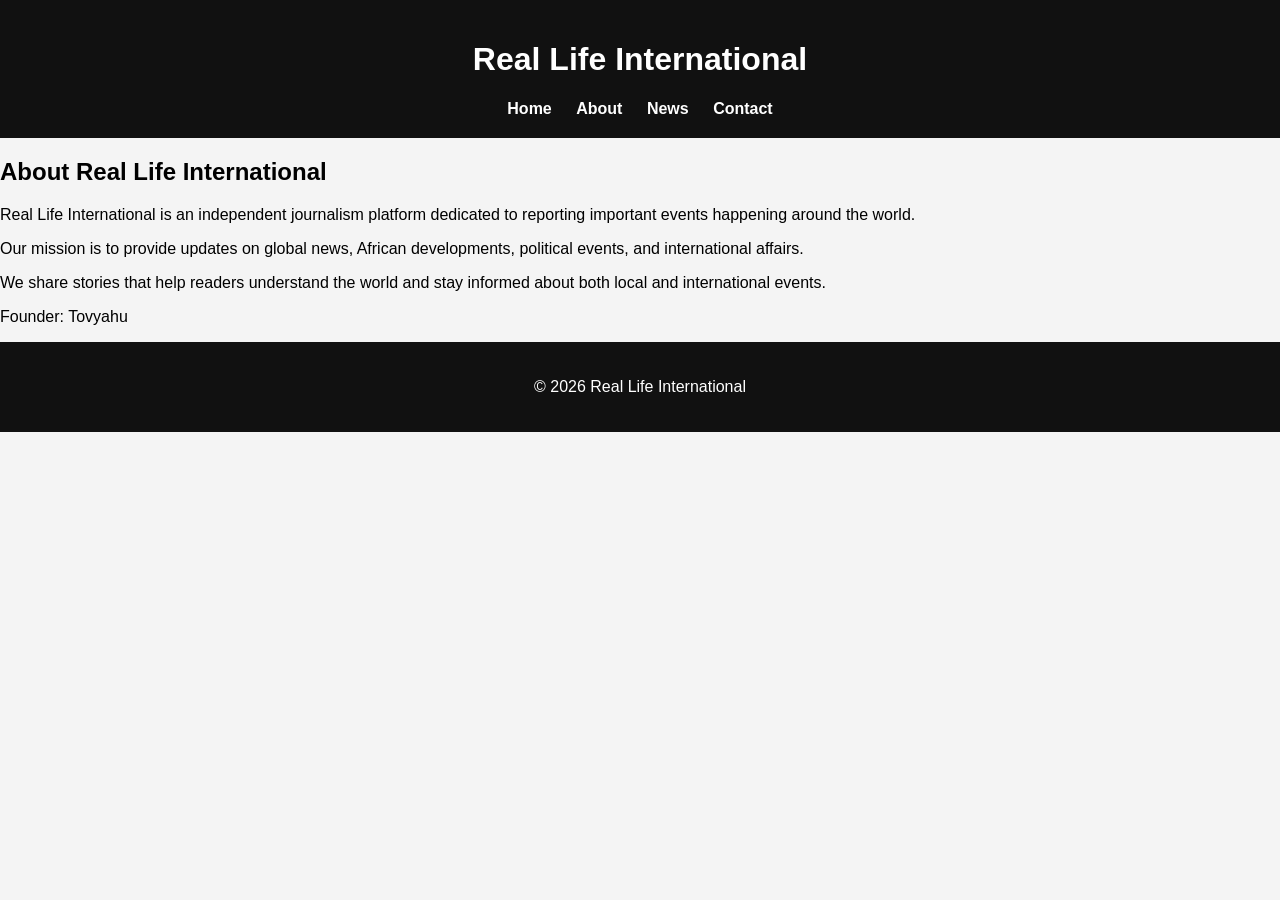
==== about.html @ 61add817 "Add files via upload" ====
<!DOCTYPE html>
<html lang="en">

<head>
<meta charset="UTF-8">
<meta name="viewport" content="width=device-width, initial-scale=1.0">
<title>About - Real Life International</title>
<link rel="stylesheet" href="style.css">
</head>

<body>

<header>
<h1>Real Life International</h1>
<nav>
<a href="index.html">Home</a>
<a href="about.html">About</a>
<a href="news.html">News</a>
<a href="contact.html">Contact</a>
</nav>
</header>

<section>
<h2>About Real Life International</h2>
<p>Real Life International is an independent journalism platform dedicated to reporting important events happening around the world.</p>
<p>Our mission is to provide updates on global news, African developments, political events, and international affairs.</p>
<p>We share stories that help readers understand the world and stay informed about both local and international events.</p>
<p>Founder: Tovyahu</p>
</section>

<footer>
<p>© 2026 Real Life International</p>
</footer>

</body>
</html>
---- style.css ----
body{
font-family:Arial;
margin:0;
background:#f4f4f4;
}

header{
background:#111;
color:white;
padding:20px;
text-align:center;
}

nav a{
color:white;
margin:10px;
text-decoration:none;
font-weight:bold;
}

nav a:hover{
color:gold;
}

.breaking-news{
background:red;
color:white;
padding:10px;
font-weight:bold;
}

.breaking-news .label{
background:black;
padding:5px 10px;
margin-right:10px;
}

marquee{
color:white;
}

.hero{
background:white;
padding:60px;
text-align:center;
}

.news{
padding:40px;
}

.news-grid{
display:grid;
grid-template-columns:repeat(auto-fit,minmax(250px,1fr));
gap:20px;
}

.card{
background:white;
padding:20px;
border-radius:8px;
box-shadow:0 0 10px rgba(0,0,0,0.1);
}

.card h3{
margin-top:0;
}

.card a{
text-decoration:none;
color:blue;
font-weight:bold;
}

.facebook-news{
padding:40px;
text-align:center;
background:white;
}

.facebook-news h2{
margin-bottom:20px;
}

input, textarea{
width:100%;
padding:10px;
margin-top:10px;
}

button{
padding:10px 20px;
margin-top:10px;
background:black;
color:white;
border:none;
}

footer{
background:#111;
color:white;
text-align:center;
padding:20px;
}
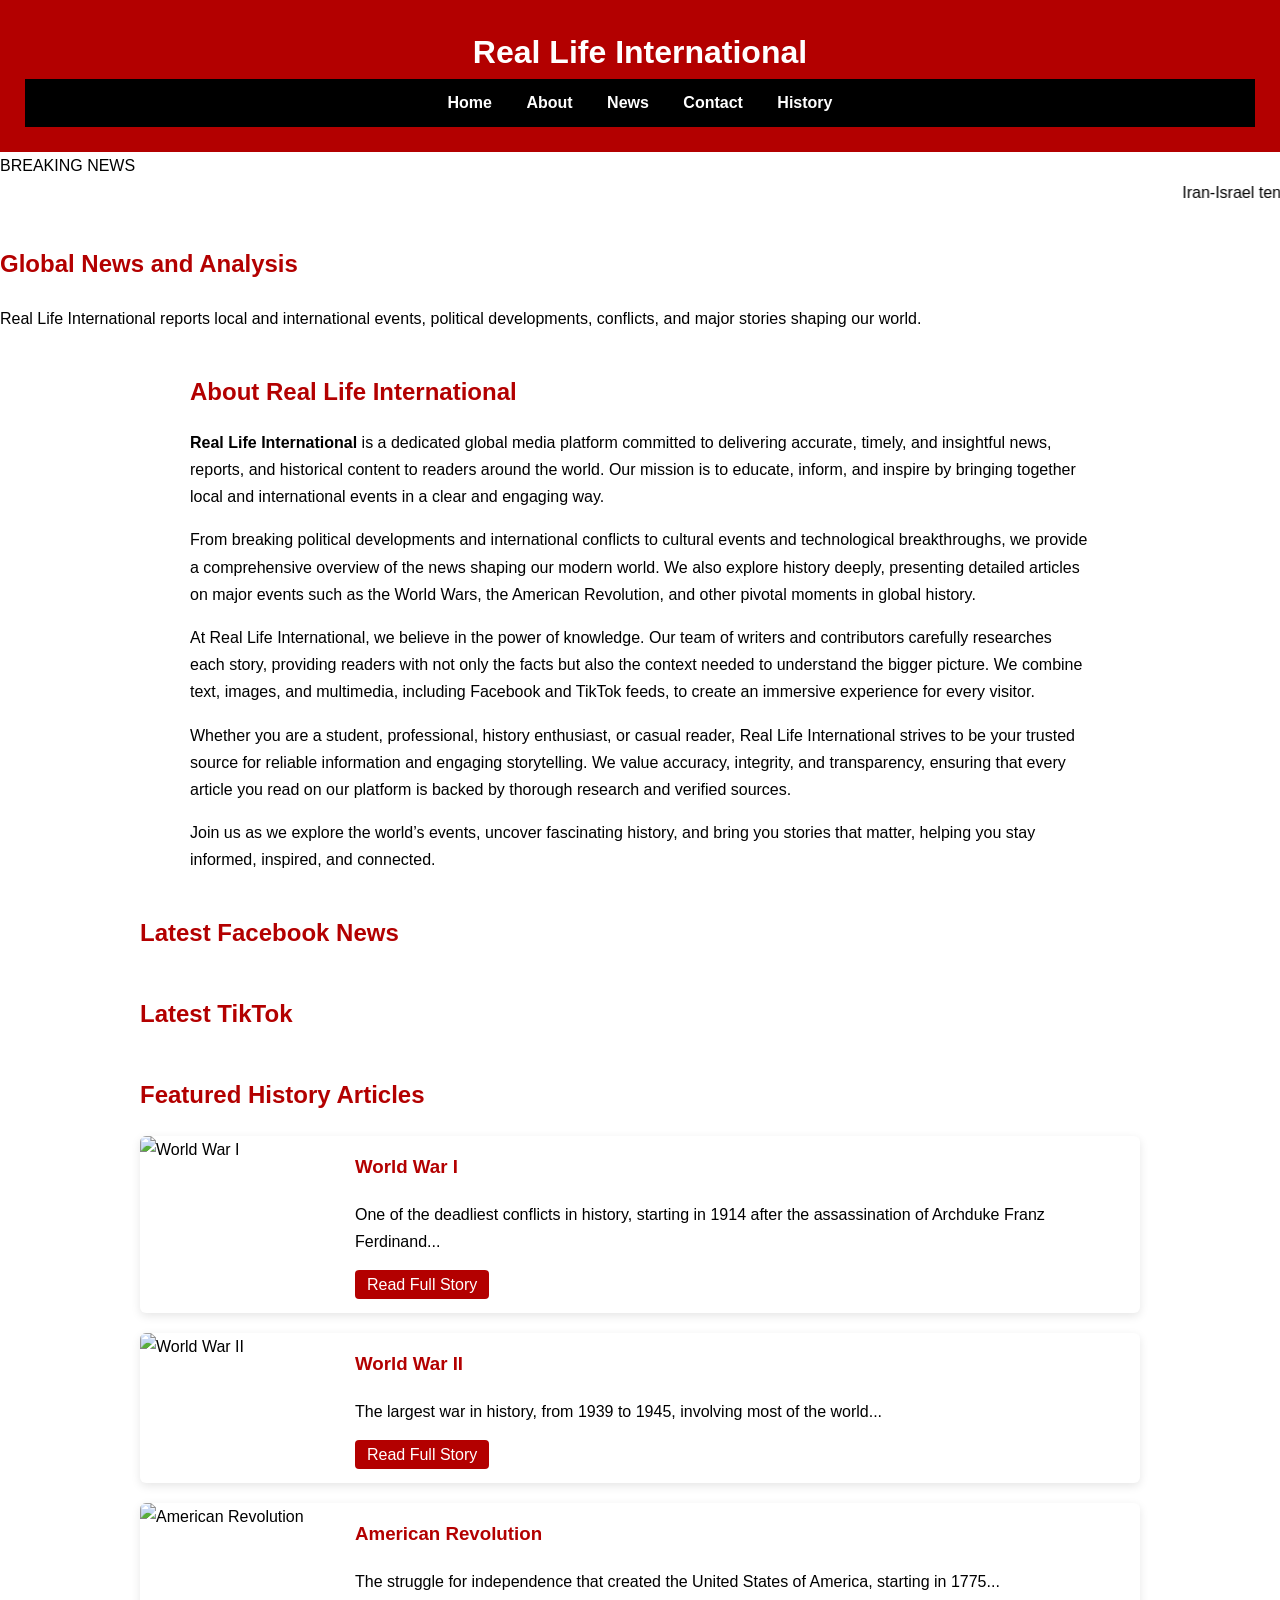
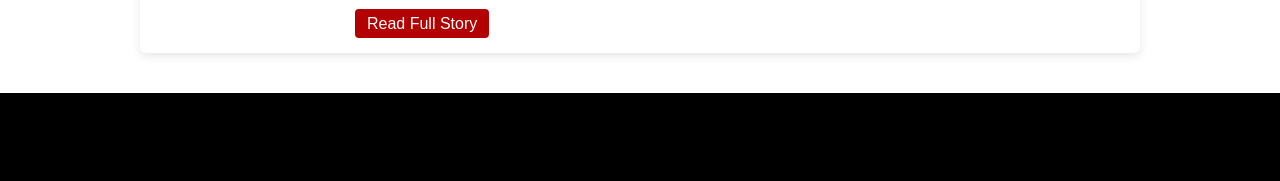
==== commit 12335fd9: "Add files via upload Update contact page and site content"" ====
--- a/about.html
+++ b/about.html
@@ -4,8 +4,137 @@
 <head>
 <meta charset="UTF-8">
 <meta name="viewport" content="width=device-width, initial-scale=1.0">
-<title>About - Real Life International</title>
+<title>Real Life International</title>
 <link rel="stylesheet" href="style.css">
+<style>
+/* RED & BLACK THEME */
+body {
+  font-family: Arial, sans-serif;
+  margin: 0;
+  background: #fff;
+  line-height: 1.7;
+  color: #000;
+}
+
+header {
+  background: #b30000;
+  color: white;
+  padding: 25px;
+  text-align: center;
+}
+
+nav {
+  background: #000;
+  padding: 10px 0;
+  text-align: center;
+}
+
+nav a {
+  color: #fff;
+  text-decoration: none;
+  margin: 0 15px;
+  font-weight: bold;
+}
+
+nav a:hover {
+  color: #ff3333;
+  text-decoration: underline;
+}
+
+.container {
+  max-width: 900px;
+  margin: auto;
+  padding: 20px;
+}
+
+h2 {
+  color: #b30000;
+  margin-top: 30px;
+}
+
+p {
+  margin-bottom: 15px;
+  color: #000;
+}
+
+footer {
+  background: #000;
+  color: #fff;
+  text-align: center;
+  padding: 15px;
+  margin-top: 40px;
+}
+
+.read-btn, button {
+  background: #b30000;
+  color: #fff;
+  padding: 6px 12px;
+  border-radius: 4px;
+  border: none;
+  text-decoration: none;
+  cursor: pointer;
+}
+
+.read-btn:hover, button:hover {
+  background: #ff3333;
+}
+
+/* History Articles Section */
+.history-articles {
+  max-width: 1000px;
+  margin: 40px auto;
+  padding: 0 20px;
+}
+
+.article-card {
+  background: #fff;
+  border-radius: 6px;
+  box-shadow: 0 3px 10px rgba(0,0,0,0.1);
+  overflow: hidden;
+  margin-bottom: 20px;
+  display: flex;
+  flex-direction: row;
+}
+
+.article-card img {
+  width: 200px;
+  height: 120px;
+  object-fit: cover;
+}
+
+.article-content {
+  padding: 15px;
+  flex: 1;
+}
+
+.article-content h3 {
+  margin-top: 0;
+  color: #b30000;
+}
+
+/* Facebook & TikTok Sections */
+.facebook-news, .tiktok-posts {
+  max-width: 1000px;
+  margin: 40px auto;
+  padding: 0 20px;
+}
+
+.facebook-news h2, .tiktok-posts h2 {
+  color: #b30000;
+  margin-bottom: 20px;
+}
+
+/* About Section */
+.about-section {
+  max-width: 900px;
+  margin: 40px auto;
+  padding: 0 20px;
+}
+.about-section h2 {
+  color: #b30000;
+  margin-bottom: 15px;
+}
+</style>
 </head>
 
 <body>
@@ -17,16 +146,103 @@
 <a href="about.html">About</a>
 <a href="news.html">News</a>
 <a href="contact.html">Contact</a>
+<a href="history.html">History</a>
 </nav>
 </header>
 
-<section>
+<!-- Breaking News Ticker -->
+<div class="breaking-news">
+<span class="label">BREAKING NEWS</span>
+<marquee>
+Iran-Israel tensions escalate • Global oil prices react • Africa economic outlook improves • Technology race intensifies • Real Life International reports live updates
+</marquee>
+</div>
+
+<!-- Hero Section -->
+<section class="hero">
+<h2>Global News and Analysis</h2>
+<p>Real Life International reports local and international events, political developments, conflicts, and major stories shaping our world.</p>
+</section>
+
+<!-- About Real Life International -->
+<section class="about-section">
 <h2>About Real Life International</h2>
-<p>Real Life International is an independent journalism platform dedicated to reporting important events happening around the world.</p>
-<p>Our mission is to provide updates on global news, African developments, political events, and international affairs.</p>
-<p>We share stories that help readers understand the world and stay informed about both local and international events.</p>
-<p>Founder: Tovyahu</p>
-</section>
+<p><strong>Real Life International</strong> is a dedicated global media platform committed to delivering accurate, timely, and insightful news, reports, and historical content to readers around the world. Our mission is to educate, inform, and inspire by bringing together local and international events in a clear and engaging way.</p>
+
+<p>From breaking political developments and international conflicts to cultural events and technological breakthroughs, we provide a comprehensive overview of the news shaping our modern world. We also explore history deeply, presenting detailed articles on major events such as the World Wars, the American Revolution, and other pivotal moments in global history.</p>
+
+<p>At Real Life International, we believe in the power of knowledge. Our team of writers and contributors carefully researches each story, providing readers with not only the facts but also the context needed to understand the bigger picture. We combine text, images, and multimedia, including Facebook and TikTok feeds, to create an immersive experience for every visitor.</p>
+
+<p>Whether you are a student, professional, history enthusiast, or casual reader, Real Life International strives to be your trusted source for reliable information and engaging storytelling. We value accuracy, integrity, and transparency, ensuring that every article you read on our platform is backed by thorough research and verified sources.</p>
+
+<p>Join us as we explore the world’s events, uncover fascinating history, and bring you stories that matter, helping you stay informed, inspired, and connected.</p>
+</section>
+
+<!-- Facebook News Feed -->
+<section class="facebook-news">
+<h2>Latest Facebook News</h2>
+<div class="fb-page"
+data-href="https://www.facebook.com/RealLifeinternational"
+data-tabs="timeline"
+data-width="500"
+data-height="700"
+data-small-header="false"
+data-adapt-container-width="true"
+data-hide-cover="false"
+data-show-facepile="true">
+</div>
+</section>
+
+<!-- TikTok Embed -->
+<section class="tiktok-posts">
+<h2>Latest TikTok</h2>
+<blockquote class="tiktok-embed" cite="https://www.tiktok.com/@reallifeinternational/video/1234567890123456789" 
+    data-video-id="1234567890123456789" style="max-width: 605px;min-width: 325px;" >
+    <section> </section>
+</blockquote>
+<script async src="https://www.tiktok.com/embed.js"></script>
+</section>
+
+<!-- History Articles Section -->
+<section class="history-articles">
+<h2>Featured History Articles</h2>
+
+<!-- World War I -->
+<div class="article-card">
+<img src="https://upload.wikimedia.org/wikipedia/commons/5/5c/WWI_Trench.jpg" alt="World War I">
+<div class="article-content">
+<h3><a href="articles/history-world-war-1.html" style="color:#b30000;text-decoration:none;">World War I</a></h3>
+<p>One of the deadliest conflicts in history, starting in 1914 after the assassination of Archduke Franz Ferdinand...</p>
+<a class="read-btn" href="articles/history-world-war-1.html">Read Full Story</a>
+</div>
+</div>
+
+<!-- World War II -->
+<div class="article-card">
+<img src="https://upload.wikimedia.org/wikipedia/commons/a/a3/Bundesarchiv_Bild_183-R76619%2C_Russland%2C_Kriegsschauplatz.jpg" alt="World War II">
+<div class="article-content">
+<h3><a href="articles/history-world-war-2.html" style="color:#b30000;text-decoration:none;">World War II</a></h3>
+<p>The largest war in history, from 1939 to 1945, involving most of the world...</p>
+<a class="read-btn" href="articles/history-world-war-2.html">Read Full Story</a>
+</div>
+</div>
+
+<!-- American Revolution -->
+<div class="article-card">
+<img src="https://upload.wikimedia.org/wikipedia/commons/1/15/Signing_of_the_Declaration_of_Independence.jpg" alt="American Revolution">
+<div class="article-content">
+<h3><a href="articles/history-american-revolution.html" style="color:#b30000;text-decoration:none;">American Revolution</a></h3>
+<p>The struggle for independence that created the United States of America, starting in 1775...</p>
+<a class="read-btn" href="articles/history-american-revolution.html">Read Full Story</a>
+</div>
+</div>
+
+</section>
+
+<div id="fb-root"></div>
+<script async defer crossorigin="anonymous"
+src="https://connect.facebook.net/en_US/sdk.js#xfbml=1&version=v18.0">
+</script>
 
 <footer>
 <p>© 2026 Real Life International</p>
--- a/style.css
+++ b/style.css
@@ -1,104 +1,89 @@
-body{
-font-family:Arial;
-margin:0;
-background:#f4f4f4;
+body {
+  font-family: Arial, sans-serif;
+  margin: 0;
+  background: #fff; /* keep background white for readability */
+  color: #000; /* default text color black */
+  line-height: 1.7;
 }
 
-header{
-background:#111;
-color:white;
-padding:20px;
-text-align:center;
+/* Header */
+header {
+  background: #b30000; /* dark red */
+  color: white;
+  padding: 25px;
+  text-align: center;
 }
 
-nav a{
-color:white;
-margin:10px;
-text-decoration:none;
-font-weight:bold;
+header h1 {
+  margin: 0;
 }
 
-nav a:hover{
-color:gold;
+/* Navigation Bar */
+nav {
+  background: #000; /* black nav bar */
+  text-align: center;
+  padding: 10px 0;
 }
 
-.breaking-news{
-background:red;
-color:white;
-padding:10px;
-font-weight:bold;
+nav a {
+  color: #fff; /* white text on black */
+  text-decoration: none;
+  margin: 0 15px;
+  font-weight: bold;
 }
 
-.breaking-news .label{
-background:black;
-padding:5px 10px;
-margin-right:10px;
+nav a:hover {
+  color: #ff3333; /* bright red on hover */
+  text-decoration: underline;
 }
 
-marquee{
-color:white;
+/* Buttons */
+.read-btn, button {
+  background: #b30000; /* dark red buttons */
+  color: #fff;
+  border: none;
+  padding: 6px 12px;
+  border-radius: 4px;
+  cursor: pointer;
+  text-decoration: none;
 }
 
-.hero{
-background:white;
-padding:60px;
-text-align:center;
+.read-btn:hover, button:hover {
+  background: #ff3333; /* bright red on hover */
 }
 
-.news{
-padding:40px;
+/* Section Titles */
+h2, .article-content h3 {
+  color: #b30000; /* dark red for headlines */
 }
 
-.news-grid{
-display:grid;
-grid-template-columns:repeat(auto-fit,minmax(250px,1fr));
-gap:20px;
+/* Footer */
+footer {
+  background: #000; /* black footer */
+  color: #fff;
+  text-align: center;
+  padding: 15px;
+  margin-top: 40px;
 }
 
-.card{
-background:white;
-padding:20px;
-border-radius:8px;
-box-shadow:0 0 10px rgba(0,0,0,0.1);
+/* Article Cards */
+.article-card {
+  background: #fff; /* white card background */
+  border-radius: 6px;
+  box-shadow: 0 3px 10px rgba(0,0,0,0.1);
+  overflow: hidden;
+  margin-bottom: 20px;
+  display: flex;
+  flex-direction: row;
 }
 
-.card h3{
-margin-top:0;
+.article-card img {
+  width: 200px;
+  height: 120px;
+  object-fit: cover;
 }
 
-.card a{
-text-decoration:none;
-color:blue;
-font-weight:bold;
-}
-
-.facebook-news{
-padding:40px;
-text-align:center;
-background:white;
-}
-
-.facebook-news h2{
-margin-bottom:20px;
-}
-
-input, textarea{
-width:100%;
-padding:10px;
-margin-top:10px;
-}
-
-button{
-padding:10px 20px;
-margin-top:10px;
-background:black;
-color:white;
-border:none;
-}
-
-footer{
-background:#111;
-color:white;
-text-align:center;
-padding:20px;
+.article-content {
+  padding: 15px;
+  flex: 1;
 }
